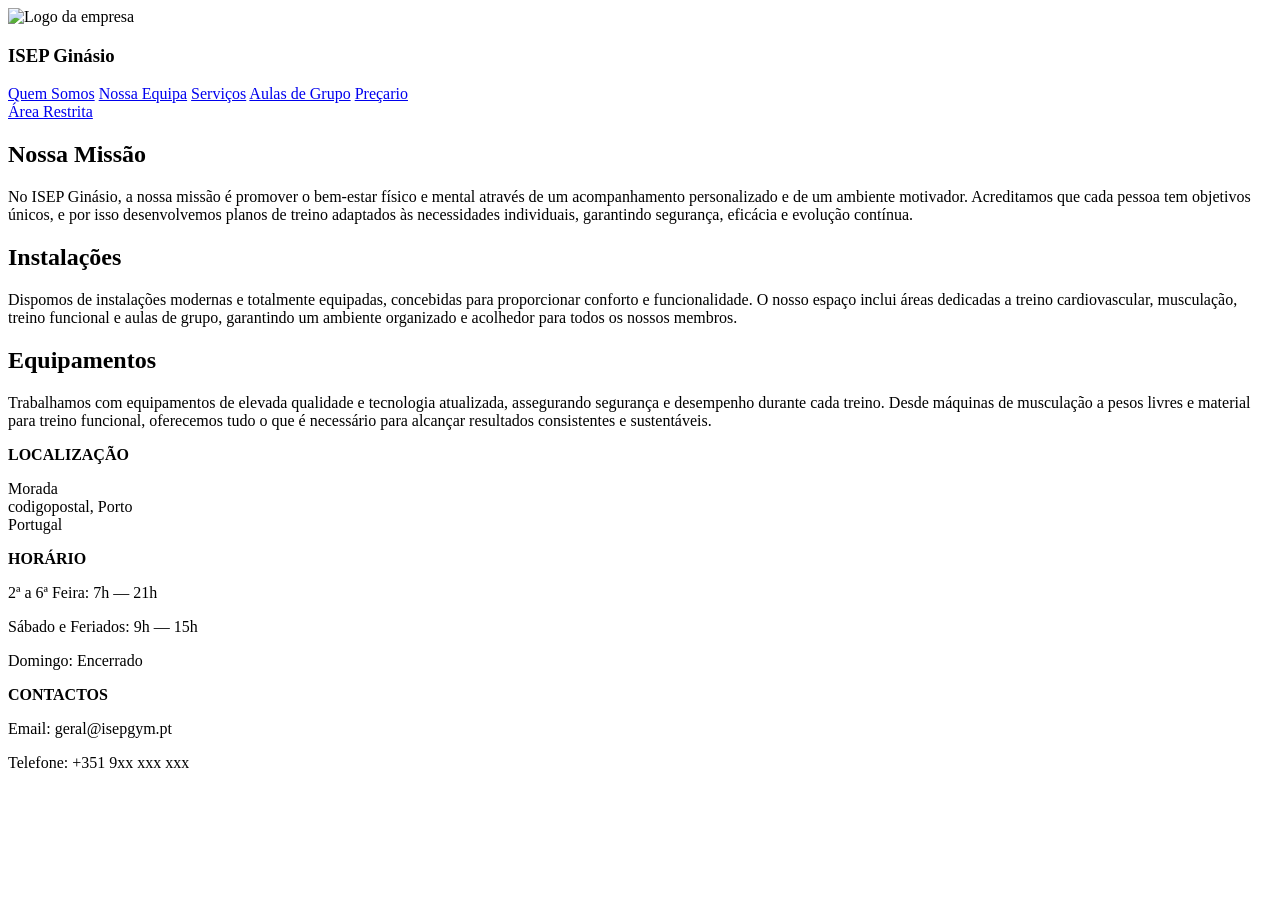
==== index.html @ ab8661de "Estrutura inicial ficha02" ====
<!DOCTYPE html>
<html lang="en">

<head>
    <meta charset="UTF-8">
    <meta name="viewport" content="width=device-width, initial-scale=1.0">
    <title>ISEP Ginásio</title>
    <!-- favicon -->
    <link rel="shortcut icon" href="assets/images/gym125.png" type="image/png">
    <!-- estilos da página -->
    <link rel="stylesheet" href="assets/css/estilos.css">

</head>

<body>
    <!-- Navegação -->
    <nav class="bng-navbar">
        <!-- Logo e Nome -->
        <div>
            <img src="assets/images/gym255.png" alt="Logo da empresa">
            <h3>ISEP Ginásio</h3>
        </div>
        <!-- Links centrais -->
        <div class="container-navegacao">
            <a href="index.html">Quem Somos</a>
            <a href="equipa.html">Nossa Equipa</a>
            <a href="servicos.html">Serviços</a>
            <a href="aulasgrupo.html">Aulas de Grupo</a>
            <a href="precario.html">Preçario</a>
        </div>
        <!-- Área Cliente -->
        <div class="nav-cliente">
            <a href="login_form.html" target="_blank">Área Restrita</a>
        </div>
    </nav>

    <!-- Seção "Conteudo da pagina" -->
    <!-- Seção "Quem Somos" -->
    <section class="container-texto-generico">
        <article id="quem-somos">
            <h2>Nossa Missão</h2>
            <p>No ISEP Ginásio, a nossa missão é promover o bem-estar físico e mental através de um acompanhamento personalizado e de um ambiente motivador. 
                Acreditamos que cada pessoa tem objetivos únicos, e por isso desenvolvemos planos de treino adaptados às necessidades individuais, garantindo segurança, eficácia e evolução contínua.</p>
        </article>
        <article id="quem-somos">
            <h2>Instalações</h2>
            <p>Dispomos de instalações modernas e totalmente equipadas, concebidas para proporcionar conforto e funcionalidade.
                O nosso espaço inclui áreas dedicadas a treino cardiovascular, musculação, treino funcional e aulas de grupo, garantindo um ambiente organizado e acolhedor para todos os nossos membros.</p>
        </article>
        <article id="quem-somos">
            <h2>Equipamentos</h2>
            <p>Trabalhamos com equipamentos de elevada qualidade e tecnologia atualizada, assegurando segurança e desempenho durante cada treino.
                Desde máquinas de musculação a pesos livres e material para treino funcional, oferecemos tudo o que é necessário para alcançar resultados consistentes e sustentáveis.</p>
        </article>
    </section>

    <!-- Rodapé -->
    <footer class="footer-container">
        <div class="footer-section">
            <strong>LOCALIZAÇÃO</strong>
            <p> Morada <br> codigopostal, Porto <br> Portugal</p>
        </div>
        <div class="footer-section">
            <strong>HORÁRIO</strong>
            <p>2ª a 6ª Feira: 7h — 21h</p>
            <p>Sábado e Feriados: 9h — 15h</p>
            <p>Domingo: Encerrado</p>
        </div>
        <div class="footer-section">
            <strong>CONTACTOS</strong>
            <p>Email: geral@isepgym.pt</p>
            <p>Telefone: +351 9xx xxx xxx</p>
        </div>
    </footer>
</body>

</html>
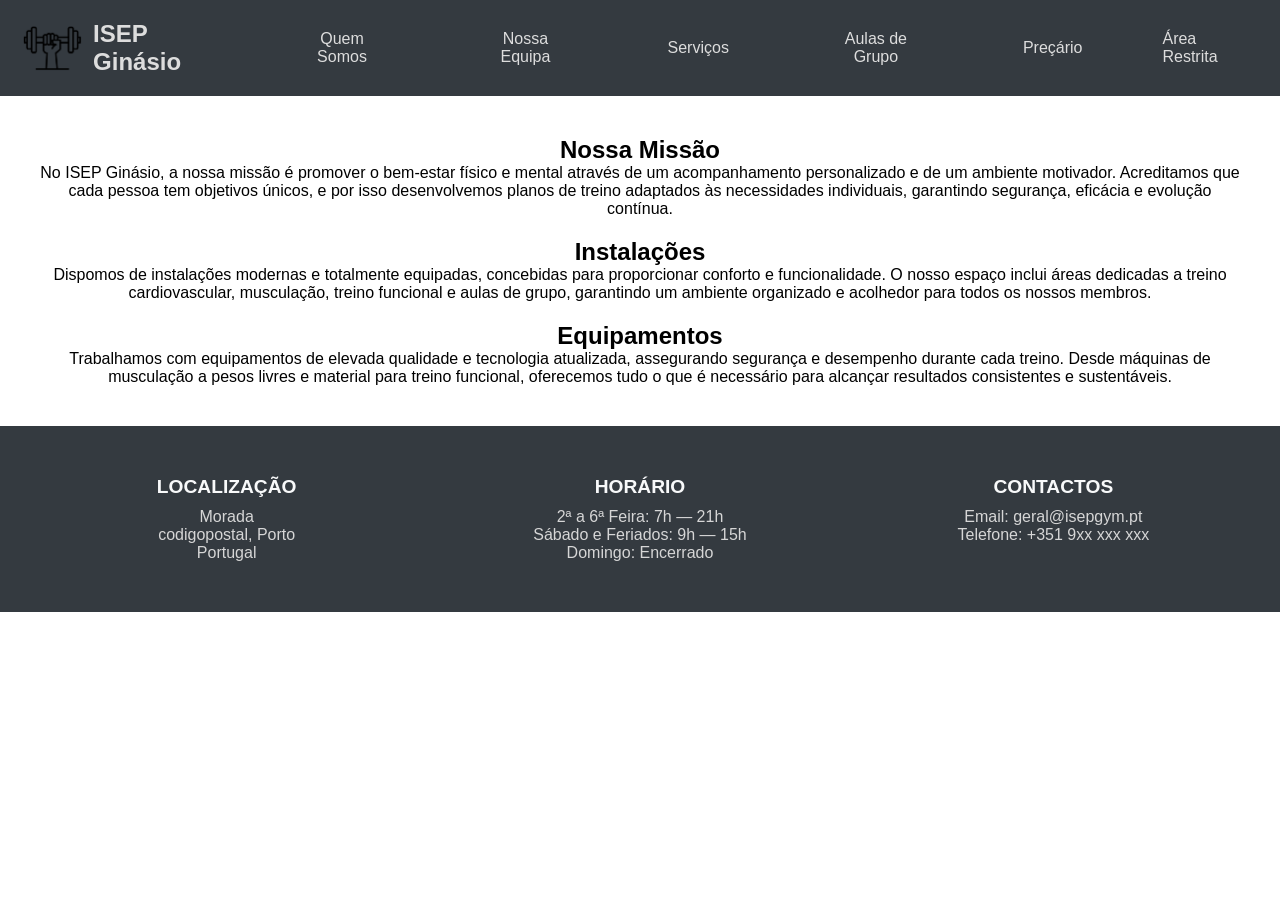
==== commit 5b6bdc97: "outros html" ====
--- a/index.html
+++ b/index.html
@@ -22,11 +22,11 @@
         </div>
         <!-- Links centrais -->
         <div class="container-navegacao">
-            <a href="index.html">Quem Somos</a>
-            <a href="equipa.html">Nossa Equipa</a>
-            <a href="servicos.html">Serviços</a>
-            <a href="aulasgrupo.html">Aulas de Grupo</a>
-            <a href="precario.html">Preçario</a>
+            <a href="#quem-somos">Quem Somos</a>
+            <a href="#nossa-equipa">Nossa Equipa</a>
+            <a href="#servicos">Serviços</a>
+            <a href="#aula-grupo">Aulas de Grupo</a>
+            <a href="#precario">Preçário</a>
         </div>
         <!-- Área Cliente -->
         <div class="nav-cliente">
@@ -36,21 +36,27 @@
 
     <!-- Seção "Conteudo da pagina" -->
     <!-- Seção "Quem Somos" -->
-    <section class="container-texto-generico">
+    <section class="container-texto-generico" id="quem-somos">
         <article id="quem-somos">
             <h2>Nossa Missão</h2>
-            <p>No ISEP Ginásio, a nossa missão é promover o bem-estar físico e mental através de um acompanhamento personalizado e de um ambiente motivador. 
-                Acreditamos que cada pessoa tem objetivos únicos, e por isso desenvolvemos planos de treino adaptados às necessidades individuais, garantindo segurança, eficácia e evolução contínua.</p>
+            <p>No ISEP Ginásio, a nossa missão é promover o bem-estar físico e mental através de um acompanhamento
+                personalizado e de um ambiente motivador.
+                Acreditamos que cada pessoa tem objetivos únicos, e por isso desenvolvemos planos de treino adaptados às
+                necessidades individuais, garantindo segurança, eficácia e evolução contínua.</p>
         </article>
         <article id="quem-somos">
             <h2>Instalações</h2>
-            <p>Dispomos de instalações modernas e totalmente equipadas, concebidas para proporcionar conforto e funcionalidade.
-                O nosso espaço inclui áreas dedicadas a treino cardiovascular, musculação, treino funcional e aulas de grupo, garantindo um ambiente organizado e acolhedor para todos os nossos membros.</p>
+            <p>Dispomos de instalações modernas e totalmente equipadas, concebidas para proporcionar conforto e
+                funcionalidade.
+                O nosso espaço inclui áreas dedicadas a treino cardiovascular, musculação, treino funcional e aulas de
+                grupo, garantindo um ambiente organizado e acolhedor para todos os nossos membros.</p>
         </article>
         <article id="quem-somos">
             <h2>Equipamentos</h2>
-            <p>Trabalhamos com equipamentos de elevada qualidade e tecnologia atualizada, assegurando segurança e desempenho durante cada treino.
-                Desde máquinas de musculação a pesos livres e material para treino funcional, oferecemos tudo o que é necessário para alcançar resultados consistentes e sustentáveis.</p>
+            <p>Trabalhamos com equipamentos de elevada qualidade e tecnologia atualizada, assegurando segurança e
+                desempenho durante cada treino.
+                Desde máquinas de musculação a pesos livres e material para treino funcional, oferecemos tudo o que é
+                necessário para alcançar resultados consistentes e sustentáveis.</p>
         </article>
     </section>
 
--- a/assets/css/estilos.css
+++ b/assets/css/estilos.css
@@ -0,0 +1,148 @@
+/* * é um seletor universal, ou seja, aplica-se a todos os elementos HTML da página */
+* {
+    margin: 0;
+    /* Remove todas as margens padrão */
+    padding: 0;
+    /* Remove os preenchimentos internos padrão */
+    box-sizing: border-box;
+    /* Garante que a largura e altura dos elementos incluam a borda */
+    font-family: Arial, Helvetica, sans-serif;
+    /* Define a fonte do texto da página */
+}
+
+.bng-navbar {
+    background-color: #343a40;
+    display: flex;
+    /* Alinha os elementos em linha */
+    align-items: center;
+    /* Centraliza os itens verticalmente */
+    justify-content: space-between;
+    /* Distribui os itens igualmente */
+    padding: 10px 20px;
+    /* Adiciona espaçamento interno */
+}
+
+.bng-navbar div {
+    display: flex;
+    align-items: center;
+}
+
+.bng-navbar img {
+    height: 50px;
+    /* Ajusta a altura do logo */
+    margin-right: 10px;
+    /* Adiciona espaço entre o logo e o texto */
+}
+
+.bng-navbar h3 {
+    font-size: 1.5em;
+    /* Define o tamanho do texto */
+    color: #dddddd;
+    /* Cor do texto em cinza claro */
+}
+
+/* Estilos para os links centrais da navegação */
+.container-navegacao {
+    text-align: center;
+    /* Centraliza os links */
+    padding: 20px;
+    /* Adiciona espaçamento interno */
+}
+
+.container-navegacao a {
+    font-size: 1em;
+    /* Aumenta o tamanho da fonte dos links */
+    margin: 0px 50px;
+    /* Adiciona espaçamento horizontal entre os links */
+    text-decoration: none;
+    /* Remove o sublinhado */
+    color: #dddddd;
+    /* Define a cor dos links */
+}
+
+.container-navegacao a:hover {
+    color: #ffffff;
+    /* Muda a cor ao passar o mouse */
+}
+
+/* Estilos para o botão da Área Cliente */
+.nav-cliente a {
+    color: #dddddd;
+    /* Cor do texto */
+    text-decoration: none;
+    /* Remove sublinhado */
+    font-size: 1em;
+    /* Tamanho da fonte */
+    padding: 10px;
+    /* Espaçamento interno */
+    border-radius: 5px;
+    /* Bordas arredondadas */
+    transition: background 0.3s;
+    /* Efeito suave na transição */
+}
+
+/* Efeito ao passar o mouse */
+.nav-cliente a:hover {
+    background-color: #0056b3;
+    /* Cor de fundo ao passar o mouse */
+
+}
+
+/* Estilos para o Rodapé */
+.footer-container {
+    display: flex;
+    /* Ativa o layout flexível */
+    background-color: #343a40;
+    /* Cor de fundo escura */
+    color: white;
+    /* Cor do texto */
+    padding: 40px 20px;
+    /* Espaçamento interno */
+    flex-wrap: wrap;
+    /* Permite que os itens fiquem responsivos */
+}
+
+.footer-section {
+    flex: 1;
+    /* Faz com que as seções tenham tamanhos iguais */
+    min-width: 250px;
+    /* Garante que cada seção tenha um tamanho mínimo */
+    padding: 10px;
+    /* Espaçamento interno */
+    text-align: center;
+    /* Centraliza o texto */
+}
+
+.footer-section strong {
+    font-size: 1.2rem;
+    /* Define o tamanho da fonte dos títulos */
+    display: block;
+    /* Faz com que ocupe toda a largura */
+    margin-bottom: 10px;
+    /* Adiciona um espaço abaixo do título */
+    color: #f8f9fa;
+    /* Cor do texto */
+}
+
+.footer-section p {
+    font-size: 1rem;
+    /* Define o tamanho da fonte dos parágrafos */
+    color: #d6d6d6;
+    /* Cor do texto mais suave */
+}
+
+/* Texto Genérico */
+.container-texto-generico {
+    display: flex;
+    /* Ativa o layout flexível */
+    justify-content: center;
+    /* Centraliza os elementos horizontalmente */
+    flex-wrap: wrap;
+    /* Permite que os elementos quebrem linha em telas menores */
+    gap: 20px;
+    /* Adiciona espaço entre os elementos */
+    padding: 40px;
+    /* Espaçamento interno para melhor organização */
+    text-align: center;
+    /* Centraliza o texto dentro dos artigos */
+}
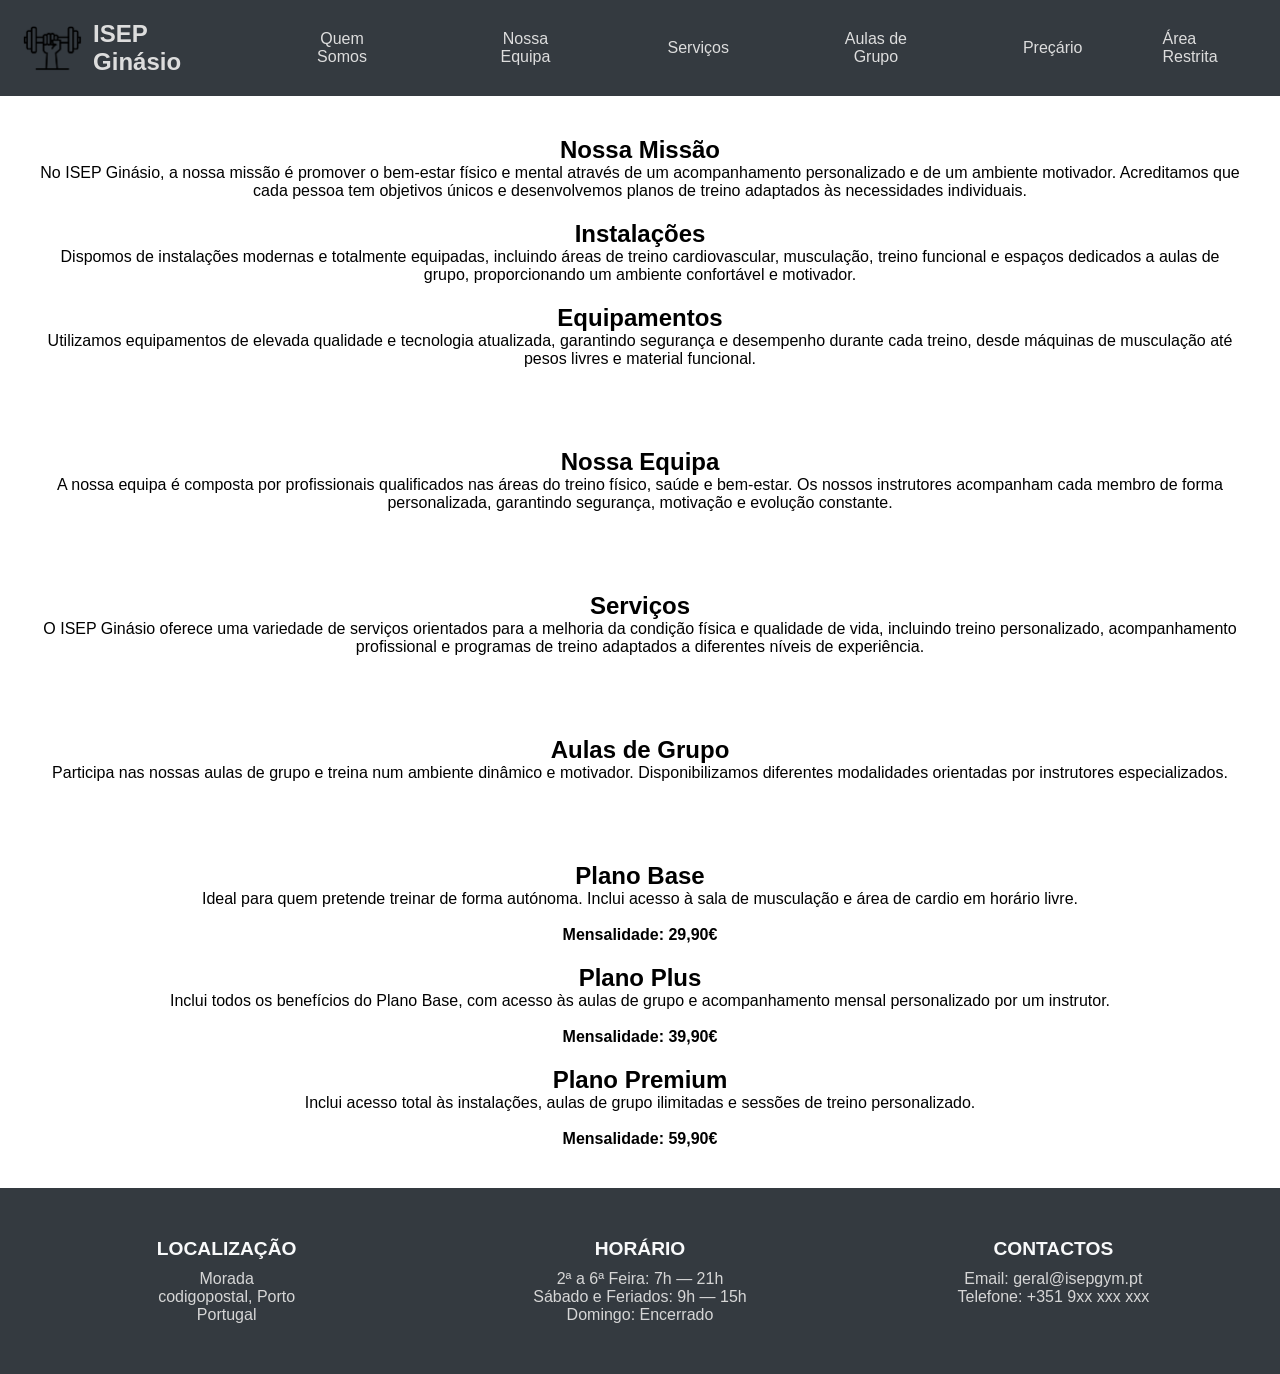
==== commit 2956c427: "Implementa navegacao por ancora com todas as secoes" ====
--- a/index.html
+++ b/index.html
@@ -1,5 +1,5 @@
 <!DOCTYPE html>
-<html lang="en">
+<html lang="pt">
 
 <head>
     <meta charset="UTF-8">
@@ -35,29 +35,114 @@
     </nav>
 
     <!-- Seção "Conteudo da pagina" -->
-    <!-- Seção "Quem Somos" -->
+    <!-- Seção Quem Somos -->
     <section class="container-texto-generico" id="quem-somos">
-        <article id="quem-somos">
+
+        <article>
             <h2>Nossa Missão</h2>
-            <p>No ISEP Ginásio, a nossa missão é promover o bem-estar físico e mental através de um acompanhamento
-                personalizado e de um ambiente motivador.
-                Acreditamos que cada pessoa tem objetivos únicos, e por isso desenvolvemos planos de treino adaptados às
-                necessidades individuais, garantindo segurança, eficácia e evolução contínua.</p>
+            <p>
+                No ISEP Ginásio, a nossa missão é promover o bem-estar físico e mental através de um acompanhamento
+                personalizado e de um ambiente motivador. Acreditamos que cada pessoa tem objetivos únicos e
+                desenvolvemos planos de treino adaptados às necessidades individuais.
+            </p>
         </article>
-        <article id="quem-somos">
+
+        <article>
             <h2>Instalações</h2>
-            <p>Dispomos de instalações modernas e totalmente equipadas, concebidas para proporcionar conforto e
-                funcionalidade.
-                O nosso espaço inclui áreas dedicadas a treino cardiovascular, musculação, treino funcional e aulas de
-                grupo, garantindo um ambiente organizado e acolhedor para todos os nossos membros.</p>
+            <p>
+                Dispomos de instalações modernas e totalmente equipadas, incluindo áreas de treino cardiovascular,
+                musculação, treino funcional e espaços dedicados a aulas de grupo, proporcionando um ambiente
+                confortável e motivador.
+            </p>
         </article>
-        <article id="quem-somos">
+
+        <article>
             <h2>Equipamentos</h2>
-            <p>Trabalhamos com equipamentos de elevada qualidade e tecnologia atualizada, assegurando segurança e
-                desempenho durante cada treino.
-                Desde máquinas de musculação a pesos livres e material para treino funcional, oferecemos tudo o que é
-                necessário para alcançar resultados consistentes e sustentáveis.</p>
+            <p>
+                Utilizamos equipamentos de elevada qualidade e tecnologia atualizada, garantindo segurança e
+                desempenho durante cada treino, desde máquinas de musculação até pesos livres e material funcional.
+            </p>
         </article>
+
+    </section>
+
+
+    <!-- Seção Nossa Equipa -->
+    <section class="container-texto-generico" id="nossa-equipa">
+
+        <article>
+            <h2>Nossa Equipa</h2>
+            <p>
+                A nossa equipa é composta por profissionais qualificados nas áreas do treino físico,
+                saúde e bem-estar. Os nossos instrutores acompanham cada membro de forma personalizada,
+                garantindo segurança, motivação e evolução constante.
+            </p>
+        </article>
+
+    </section>
+
+
+    <!-- Seção Serviços -->
+    <section class="container-texto-generico" id="servicos">
+
+        <article>
+            <h2>Serviços</h2>
+            <p>
+                O ISEP Ginásio oferece uma variedade de serviços orientados para a melhoria da condição física
+                e qualidade de vida, incluindo treino personalizado, acompanhamento profissional e programas
+                de treino adaptados a diferentes níveis de experiência.
+            </p>
+        </article>
+
+    </section>
+
+
+    <!-- Seção Aulas de Grupo -->
+    <section class="container-texto-generico" id="aula-grupo">
+
+        <article>
+            <h2>Aulas de Grupo</h2>
+            <p>
+                Participa nas nossas aulas de grupo e treina num ambiente dinâmico e motivador.
+                Disponibilizamos diferentes modalidades orientadas por instrutores especializados.
+            </p>
+        </article>
+
+    </section>
+
+
+    <!-- Seção Preçário -->
+    <section class="container-texto-generico" id="precario">
+
+        <article>
+            <h2>Plano Base</h2>
+            <p>
+                Ideal para quem pretende treinar de forma autónoma. Inclui acesso à sala de musculação
+                e área de cardio em horário livre.
+                <br><br>
+                <strong>Mensalidade: 29,90€</strong>
+            </p>
+        </article>
+
+        <article>
+            <h2>Plano Plus</h2>
+            <p>
+                Inclui todos os benefícios do Plano Base, com acesso às aulas de grupo e acompanhamento
+                mensal personalizado por um instrutor.
+                <br><br>
+                <strong>Mensalidade: 39,90€</strong>
+            </p>
+        </article>
+
+        <article>
+            <h2>Plano Premium</h2>
+            <p>
+                Inclui acesso total às instalações, aulas de grupo ilimitadas e sessões de treino personalizado.
+                <br><br>
+                <strong>Mensalidade: 59,90€</strong>
+            </p>
+        </article>
+
     </section>
 
     <!-- Rodapé -->
